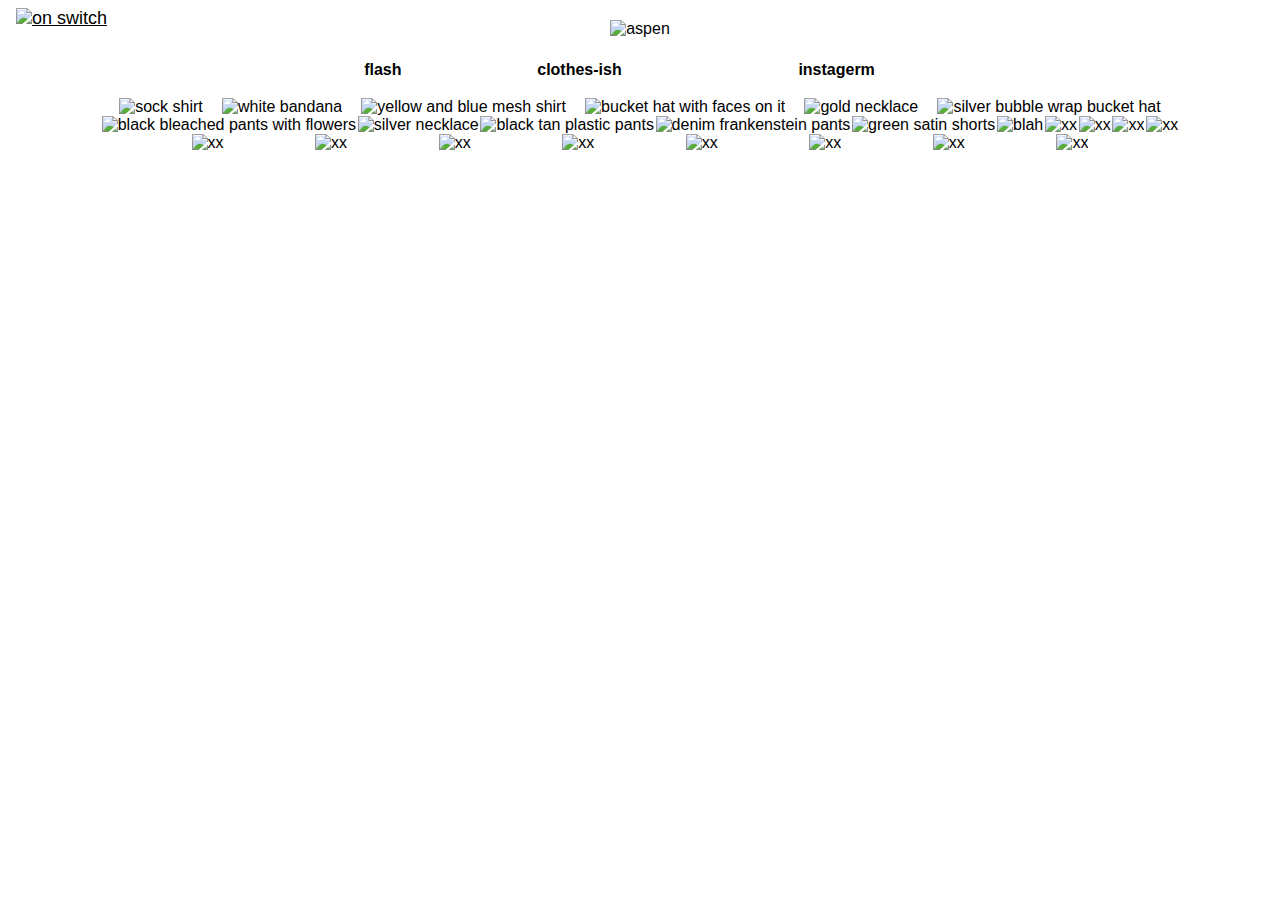
==== clothes.html @ 92da0381 "first commit" ====
<!DOCTYPE html>
<html lang="en">
<head>
<meta charset="utf-8">
<meta name="viewport" content="width=device-width, initial-scale=1">
<link rel="stylesheet" href="src/css/styles.css">
<title>spamtown</title>

<link rel="apple-touch-icon" sizes="57x57" href="images/happy.ico/apple-icon-57x57.png">
<link rel="apple-touch-icon" sizes="60x60" href="/apple-icon-60x60.png">
<link rel="apple-touch-icon" sizes="72x72" href="/apple-icon-72x72.png">
<link rel="apple-touch-icon" sizes="76x76" href="/apple-icon-76x76.png">
<link rel="apple-touch-icon" sizes="114x114" href="/apple-icon-114x114.png">
<link rel="apple-touch-icon" sizes="120x120" href="/apple-icon-120x120.png">
<link rel="apple-touch-icon" sizes="144x144" href="/apple-icon-144x144.png">
<link rel="apple-touch-icon" sizes="152x152" href="/apple-icon-152x152.png">
<link rel="apple-touch-icon" sizes="180x180" href="/apple-icon-180x180.png">
<link rel="icon" type="image/png" sizes="192x192"  href="/android-icon-192x192.png">
<link rel="icon" type="image/png" sizes="32x32" href="images/happy.ico//favicon-32x32.png">
<link rel="icon" type="image/png" sizes="96x96" href="images/happy.ico//favicon-96x96.png">
<link rel="icon" type="image/png" sizes="16x16" href="images/happy.ico//favicon-16x16.png">
<link rel="manifest" href="/manifest.json">
<meta name="msapplication-TileColor" content="#ffffff">
<meta name="msapplication-TileImage" content="/ms-icon-144x144.png">
<meta name="theme-color" content="#ffffff">
</head>



<header align="center">
 <a href="index.html"><img class="full-width" src="images/aspen.png" alt="aspen"></a>
</header>

<div class="topleft">
  <a href="research.html"><u><img src="images/onswitch.png" alt="on switch" width="50"></u></a>
</div>

<table align="center", width="50%", text-align="center padding" >
  <tr>
    <th><a href="flash.html">          flash      </a></th>
    <th><a href="clothes.html">clothes-ish</a></th>
    <th><a href="https://instagram.com/chodie.foster">instagerm</a></th>
  </tr>
</table>


<ul class="flex-container">
  <li><img class="flex-item" src="images/t_sockshirt.png" alt="sock shirt"></li>
  <li><img class="flex-item" src="images/a_bandana.png" alt="white bandana"></li>
  <li><img class="flex-item" src="images/t_yellowblue.png" alt="yellow and blue mesh shirt"></li>
  <li><img class="flex-item" src="images/a_facebuckethat.png" alt="bucket hat with faces on it"></li>
  <li><img class="flex-item" src="images/a_goldnecklace.png" alt="gold necklace"></li>
  <li><img class="flex-item" src="images/a_silverbubblehat.png" alt="silver bubble wrap bucket hat"></li>
  <li><img class="flex-item" src="images/b_blackbleachrust.png" alt="black bleached pants with flowers"></li>
  <li><img class="flex-item" src="images/a_silvernecklace.png" alt="silver necklace"></li>
  <li><img class="flex-item" src="images/b_blacktanplastic.png" alt="black tan plastic pants"></li>
  <li><img class="flex-item" src="images/b_denimfrank.png" alt="denim frankenstein pants"></li>
  <li><img class="flex-item" src="images/b_greensatin.png" alt="green satin shorts"></li>
  <li><img class="flex-item" src="images/b_meat.png" alt="blah"></li>
  <li><img class="flex-item" src="images/b_pinkblanket.png" alt="xx"></li>
  <li><img class="flex-item" src="images/b_whitenews.png" alt="xx"></li>
  <li><img class="flex-item" src="images/t_blackfrank.png" alt="xx"></li>
  <li><img class="flex-item" src="images/t_brownblue.png" alt="xx"></li>
  <li><img class="flex-item" src="images/t_cottonfrank.png" alt="xx"></li>
  <li><img class="flex-item" src="images/b_patchwork.png" alt="xx"></li>
  <li><img class="flex-item" src="images/t_pinkgreen.png" alt="xx"></li>
  <li><img class="flex-item" src="images/t_yellowmesh.png" alt="xx"></li>
  <li><img class="flex-item" src="images/b_denimpainted.png" alt="xx"></li>
  <li><img class="flex-item" src="images/b_navypainted.png" alt="xx"></li>
  <li><img class="flex-item" src="images/b_olivepaint.png" alt="xx"></li>
  <li><img class="flex-item" src="images/white.png" alt="xx"></li>
</ul>
---- src/css/styles.css ----
* {
  box-sizing: border-box;
}

body {
  font-family: Arial, Helvetica, sans-serif;
  margin: 0 auto;
}


/* Style the header */
header {
  padding: 20px 0px;
  text-align: center;
}

.subheader {
  font-size: 22px;
  margin: 80px 0 20px 0;
}

.full-width {
  max-width: 100%;
}

/* Container for flexboxes */
section {
  display: -webkit-flex;
  display: flex;
}

.flex-container {
  display: flex;
  flex-wrap: wrap;
  justify-content: center;
  justify-content: space-evenly;
  align-items: center;
  list-style: none;
  width: 100%;
  padding: 0 100px;
}

.flex-item {
  width: 400px;
  align: center;
  justify-content: center;
}

.flex-item2 {
  width: 80%;
  align: center;
  justify-content: center;
}

.big-flex {
  display: block;
  margin-left: auto;
  margin-right: auto;
  max-width: 50%;
  padding-top: 50px;
}

/* index flex box settings*/

.index-flex-pic {
  width: 400px;
}

.index-flex-text {
  width: 40%;
  min-width: 400px;
  margin-left: 70px;
  padding-bottom: 40px;
}

.index-container {
  display: flex;
  flex-wrap: wrap;
  justify-content: center;
  align-items: center;
  list-style: none;
  width: 100%;
  padding: 0 100px;
}

/* research.html flexbox settings*/

.research-container {
  display: flex;
  flex-wrap: wrap;
  justify-content: center;
  align-items: center;
  list-style: none;
  width: 90%;
  padding: 0;
  margin: auto;
}

.research-flex-text {
  width: 50%;
  min-width: 400px;
  max-width: 600px;
  margin-left: 70px;
  padding:0;
}

.research-flex-pic {
  width: 20%;
  min-width: 250px;
  max-width: 300px;
  padding: 0;
}

.break {
  flex-basis: 100%;
  height: 40px;
}

@media screen and (max-width: 799px) {
  .research-flex-pic, .research-flex-text {
    display: block;
    padding-bottom: 10px;
    margin: 0 70px;
  }
  .research-flex-text,{
    min-width: 350px;
  }
}

@media screen and (max-width: 1069px) {
  .index-flex-text {
    display: block;
    margin: 0 70px;
  }
  .index-flex-pic {
    padding-bottom: 15px;
  }
}

@media screen and (max-width: 540px) {
  .index-container{
    padding: 15px;
  }
  .index-flex-text, .research-flex-text {
    min-width: 350px;
  }
}

/* ===========================
      FOR RESEARCH PAGE
============================= */

.projectblock {
  display:block;
  padding-top: 40px;
  width: 80%
}

.proj-pic {
  display: flex;
  flex-wrap: wrap;
  justify-content: center;
  width: 20%;
}

.proj-text {
  display: flex;
  flex-wrap: wrap;
  justify-content: center;
  width: 50%;
}

/* ===========================
      HYPERLINKS
============================= */

a:link, a:visited {
  color: black;
  background-color: transparent;
  text-decoration: none;
}

a:hover {
  color: black;
  background-color: transparent;
  text-decoration: underline;
}

a:active {
  color: yellow;
  background-color: transparent;
  text-decoration: underline;
}

/* ===========================
      ITEM DETAIL PAGE 
============================= */
p {
    display: block;
    margin-block-start: 1em;
    margin-block-end: 1em;
    margin-inline-start: 0px;
    margin-inline-end: 0px;
}

.layout-module {
  width: 100%;
  max-width: 1260px;
  margin-left: auto;
  margin-right: auto;
}

.single-item-pic {
  box-sizing: border-box;
  display: inline-block;
  width: 50%;
  height: auto;
  padding: 4%;
}

.single-item-text {
  box-sizing: border-box;
  display: inline-block;
  width: 40%;
  padding: 20px;
  margin-top: 20px;
  font-size: 20px
  text-size-adjust: 100%;
  vertical-align: top;
}

.aspen-module {
  width: 80%;
  max-width: 1260px;
  margin-left: auto;
  margin-right: auto;
  align: center;
}

.aspen-pic {
  box-sizing: border-box;
  display: inline-block;
  width: 45%;
  height: auto;
  padding: 4%;
}

.lslide .aspen-pic img {
  width: 100%;
}

@media screen and (max-width: 768px) {
  .single-item-pic, .single-item-text, .aspen-pic{
    display: block;
    width: 100%;
    padding: 0px 20px;
  }
  .single-item-pic {
    padding-top: 20px; 
  }
}

.layout-module:before, .layout-module:after {
    display: table;
    content: "";
}

.name {
  font-size: 28px;
}
.price {
  font-size: 22px;
}

.topleft {
  position: absolute;
  top: 8px;
  left: 16px;
  font-size: 18px;
}


/* ===========================
      FOR DROPDOWN 
============================= */

/* Dropdown Button */
.dropbtn {
  background-color: white;
  color: white;
  padding: 16px;
  font-size: 16px;
  border: none;
}

/* The container <div> - needed to position the dropdown content */
.dropdown {
  position: relative;
  display: inline-block;
}

/* Dropdown Content (Hidden by Default) */
.dropdown-content {
  display: none;
  position: absolute;
  background-color: #f1f1f1;
  min-width: 160px;
  box-shadow: 0px 8px 16px 0px rgba(0,0,0,0.2);
  z-index: 1;
}

/* Links inside the dropdown */
.dropdown-content a {
  color: black;
  padding: 12px 16px;
  text-decoration: none;
  display: block;
  text-align: left;
}

/* Change color of dropdown links on hover */
.dropdown-content a:hover {background-color: #ddd;}

/* Show the dropdown menu on hover */
.dropdown:hover .dropdown-content {display: block;}

/* Change the background color of the dropdown button when the dropdown content is shown */
.dropdown:hover .dropbtn {background-color: #3e8e41;}
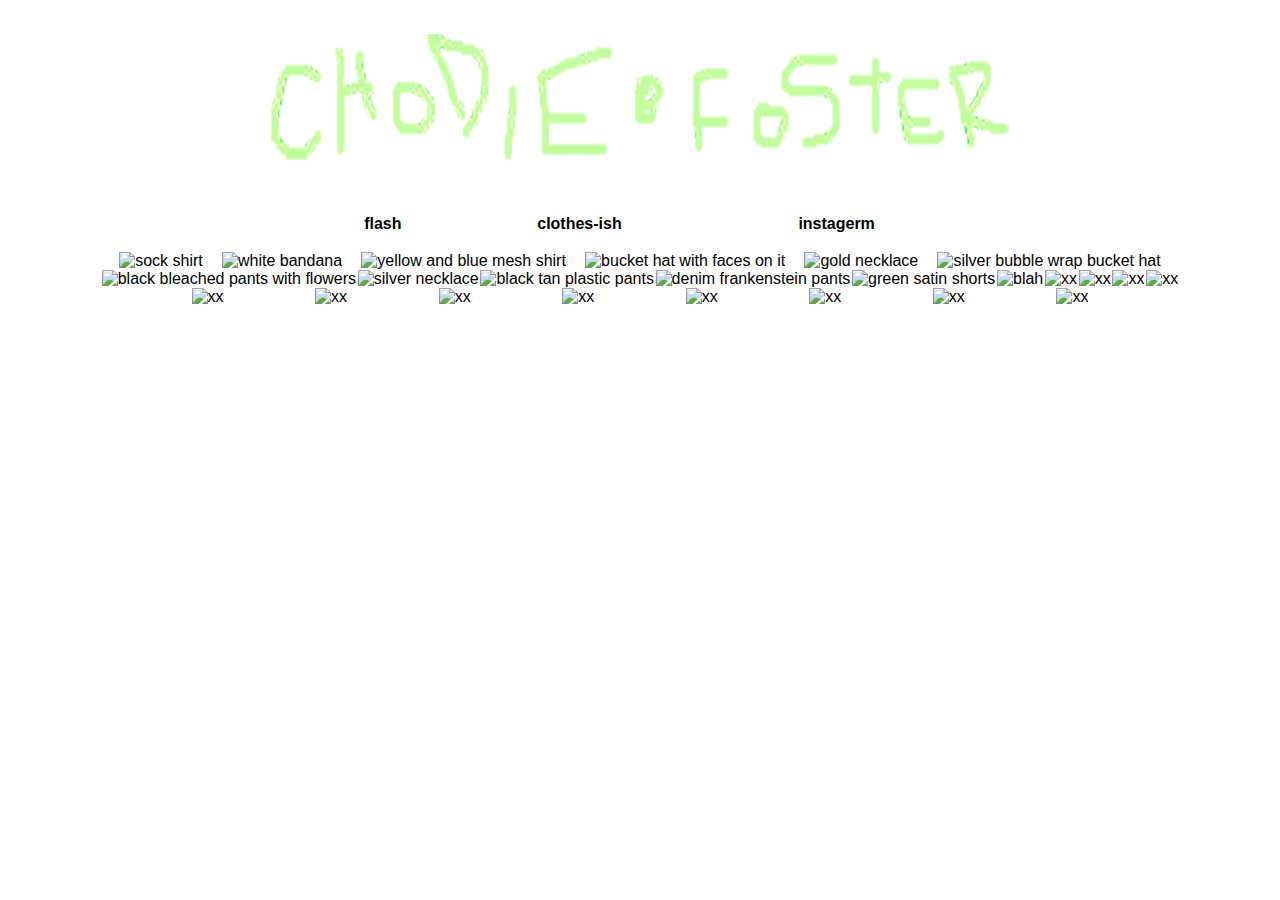
==== commit 0af7ce7f: "fixed html for clothes" ====
--- a/clothes.html
+++ b/clothes.html
@@ -28,12 +28,8 @@
 
 
 <header align="center">
- <a href="index.html"><img class="full-width" src="images/aspen.png" alt="aspen"></a>
+ <a href="index.html"><img class="full-width" src="images/chodie.png" alt="chodie.foster"></a>
 </header>
-
-<div class="topleft">
-  <a href="research.html"><u><img src="images/onswitch.png" alt="on switch" width="50"></u></a>
-</div>
 
 <table align="center", width="50%", text-align="center padding" >
   <tr>
--- a/src/css/styles.css
+++ b/src/css/styles.css
@@ -40,14 +40,19 @@
   padding: 0 100px;
 }
 
+.flex-container_smaller {
+  display: flex;
+  flex-wrap: wrap;
+  justify-content: center;
+  justify-content: space-evenly;
+  align-items: center;
+  list-style: none;
+  width: 75%;
+  padding: 0 100px;
+}
+
 .flex-item {
   width: 400px;
-  align: center;
-  justify-content: center;
-}
-
-.flex-item2 {
-  width: 80%;
   align: center;
   justify-content: center;
 }
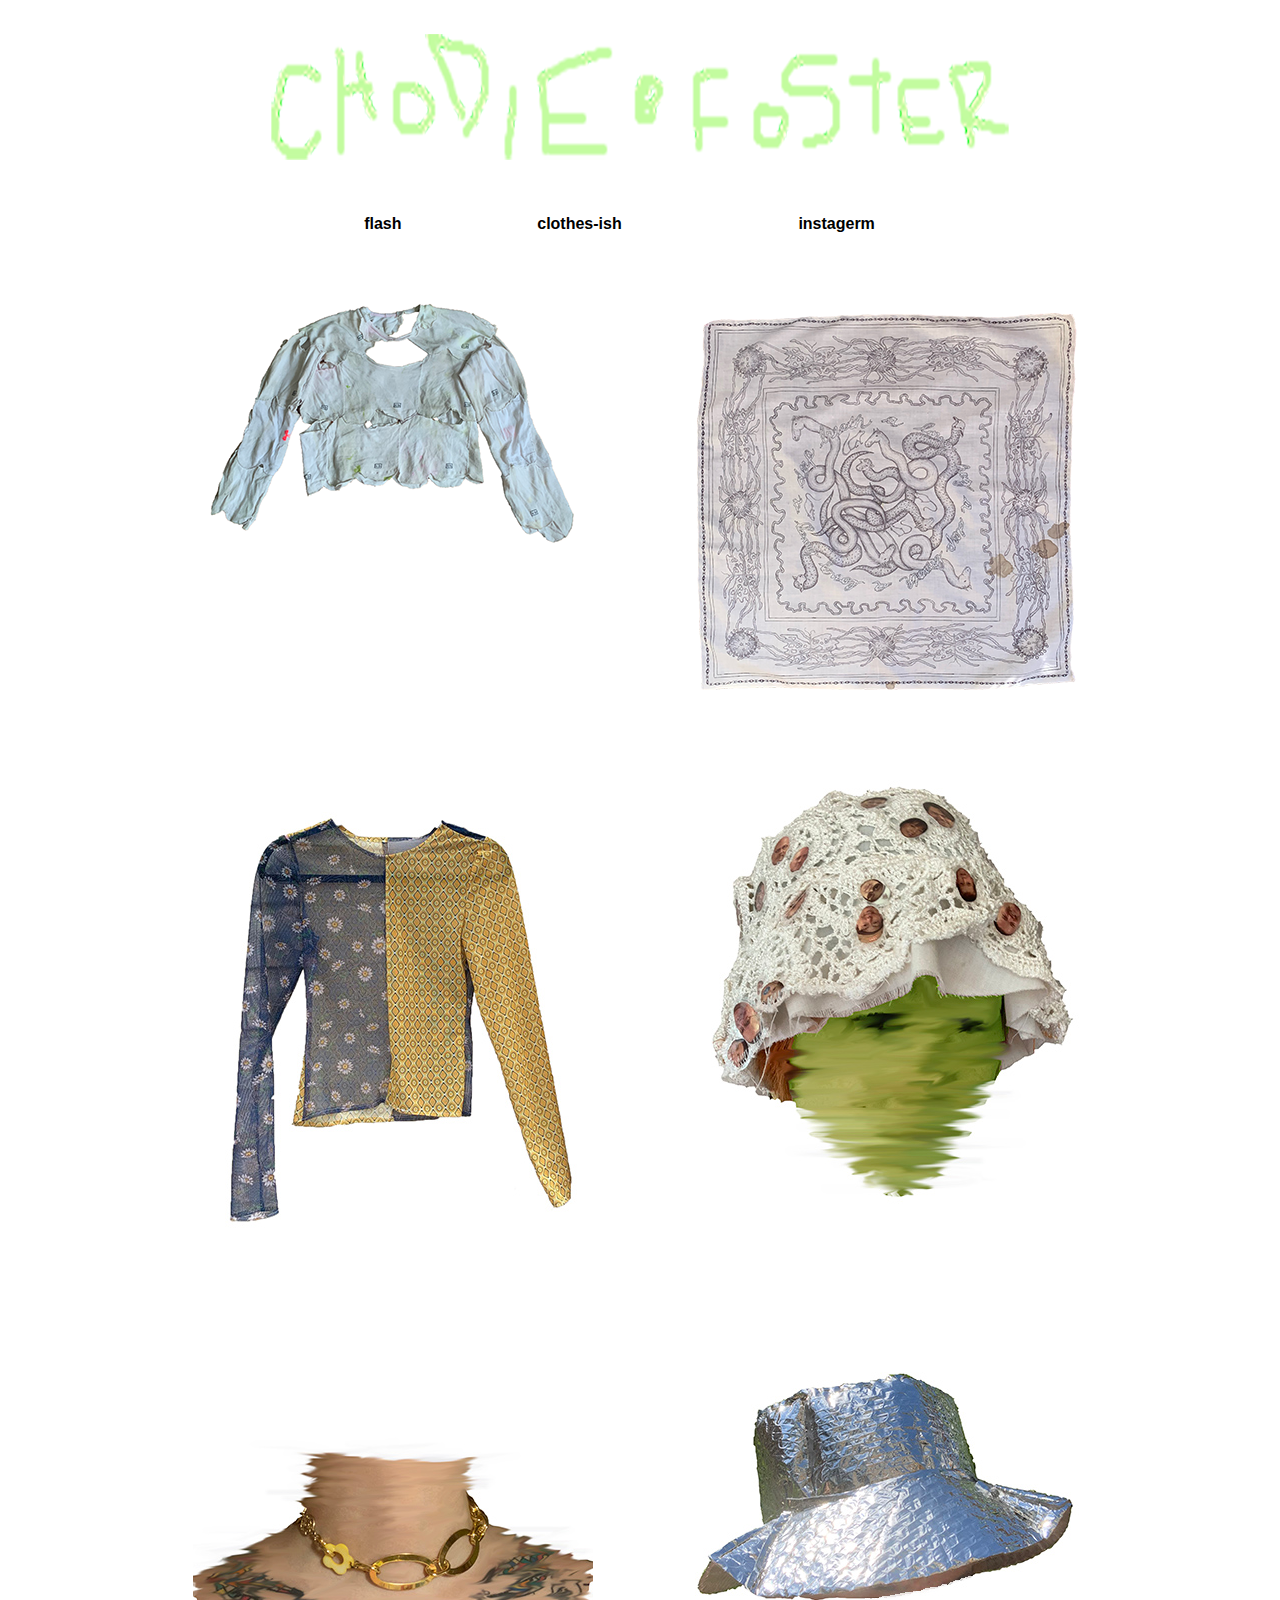
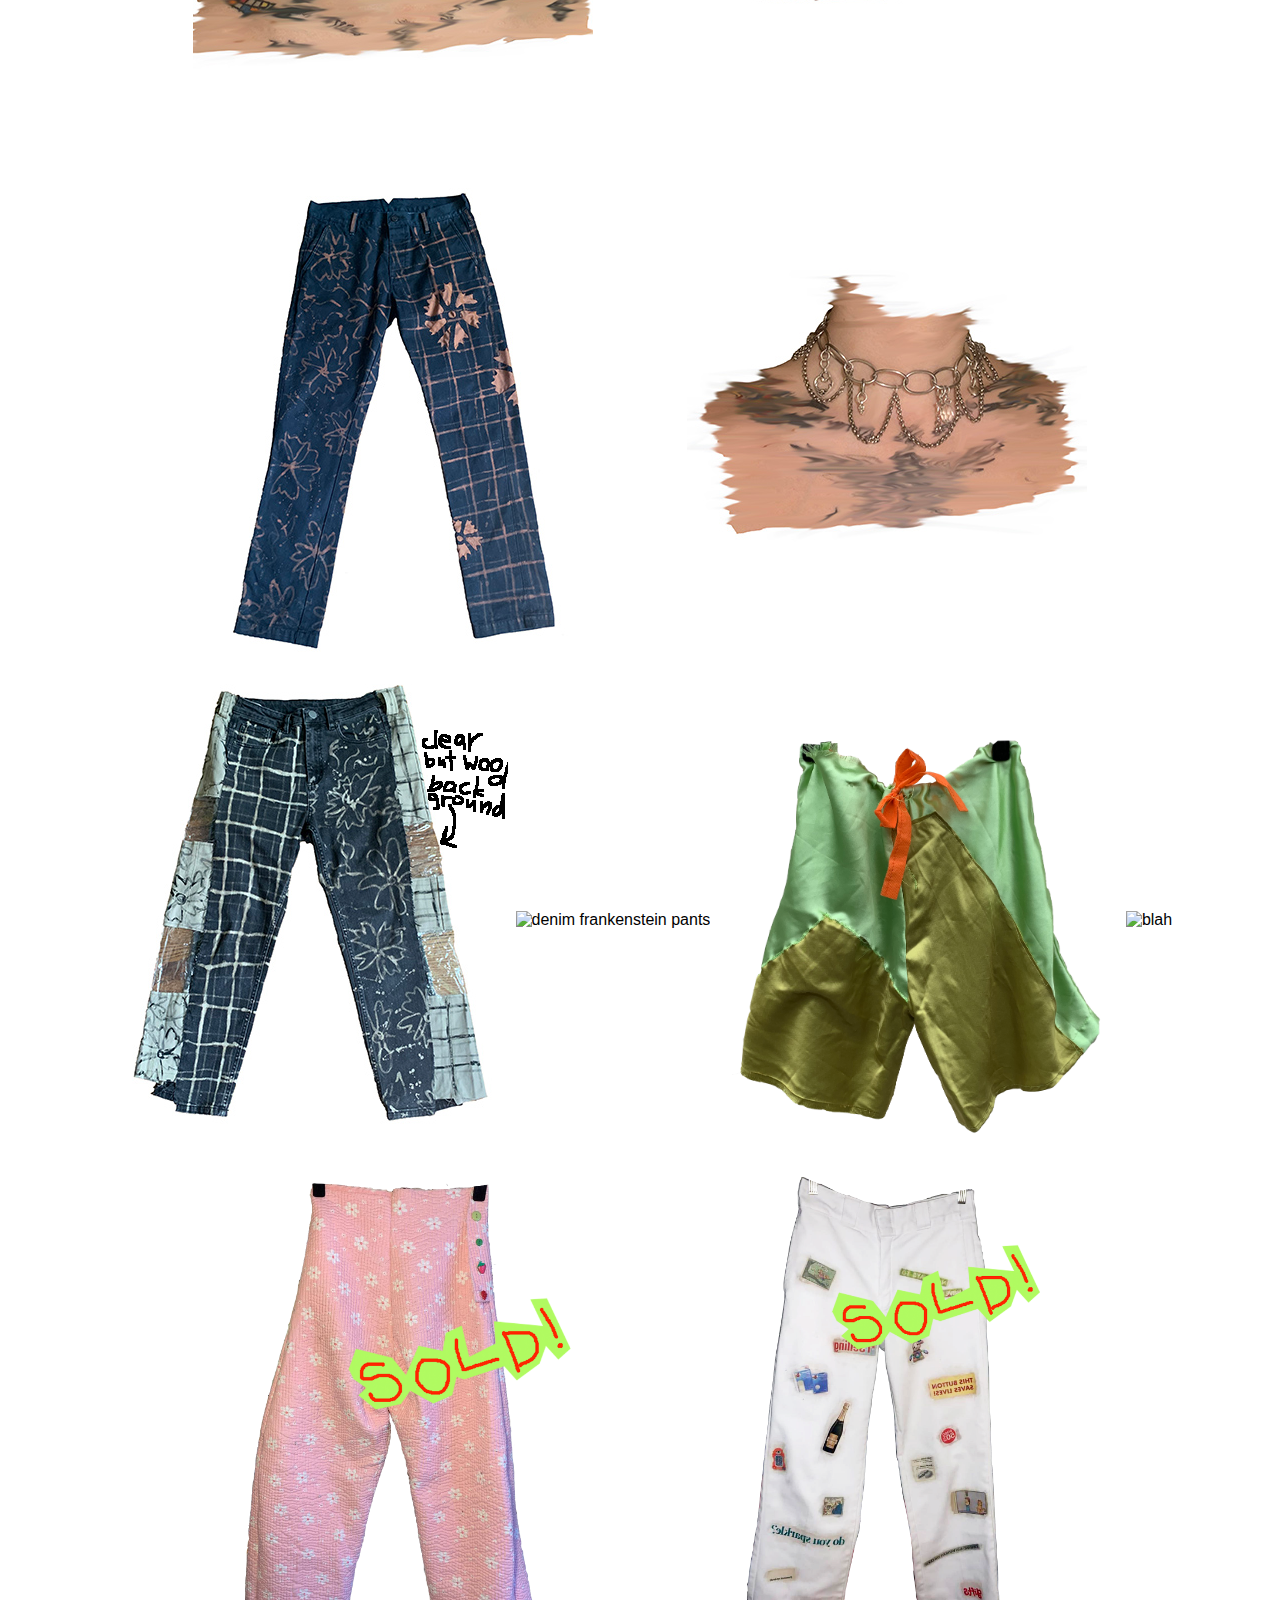
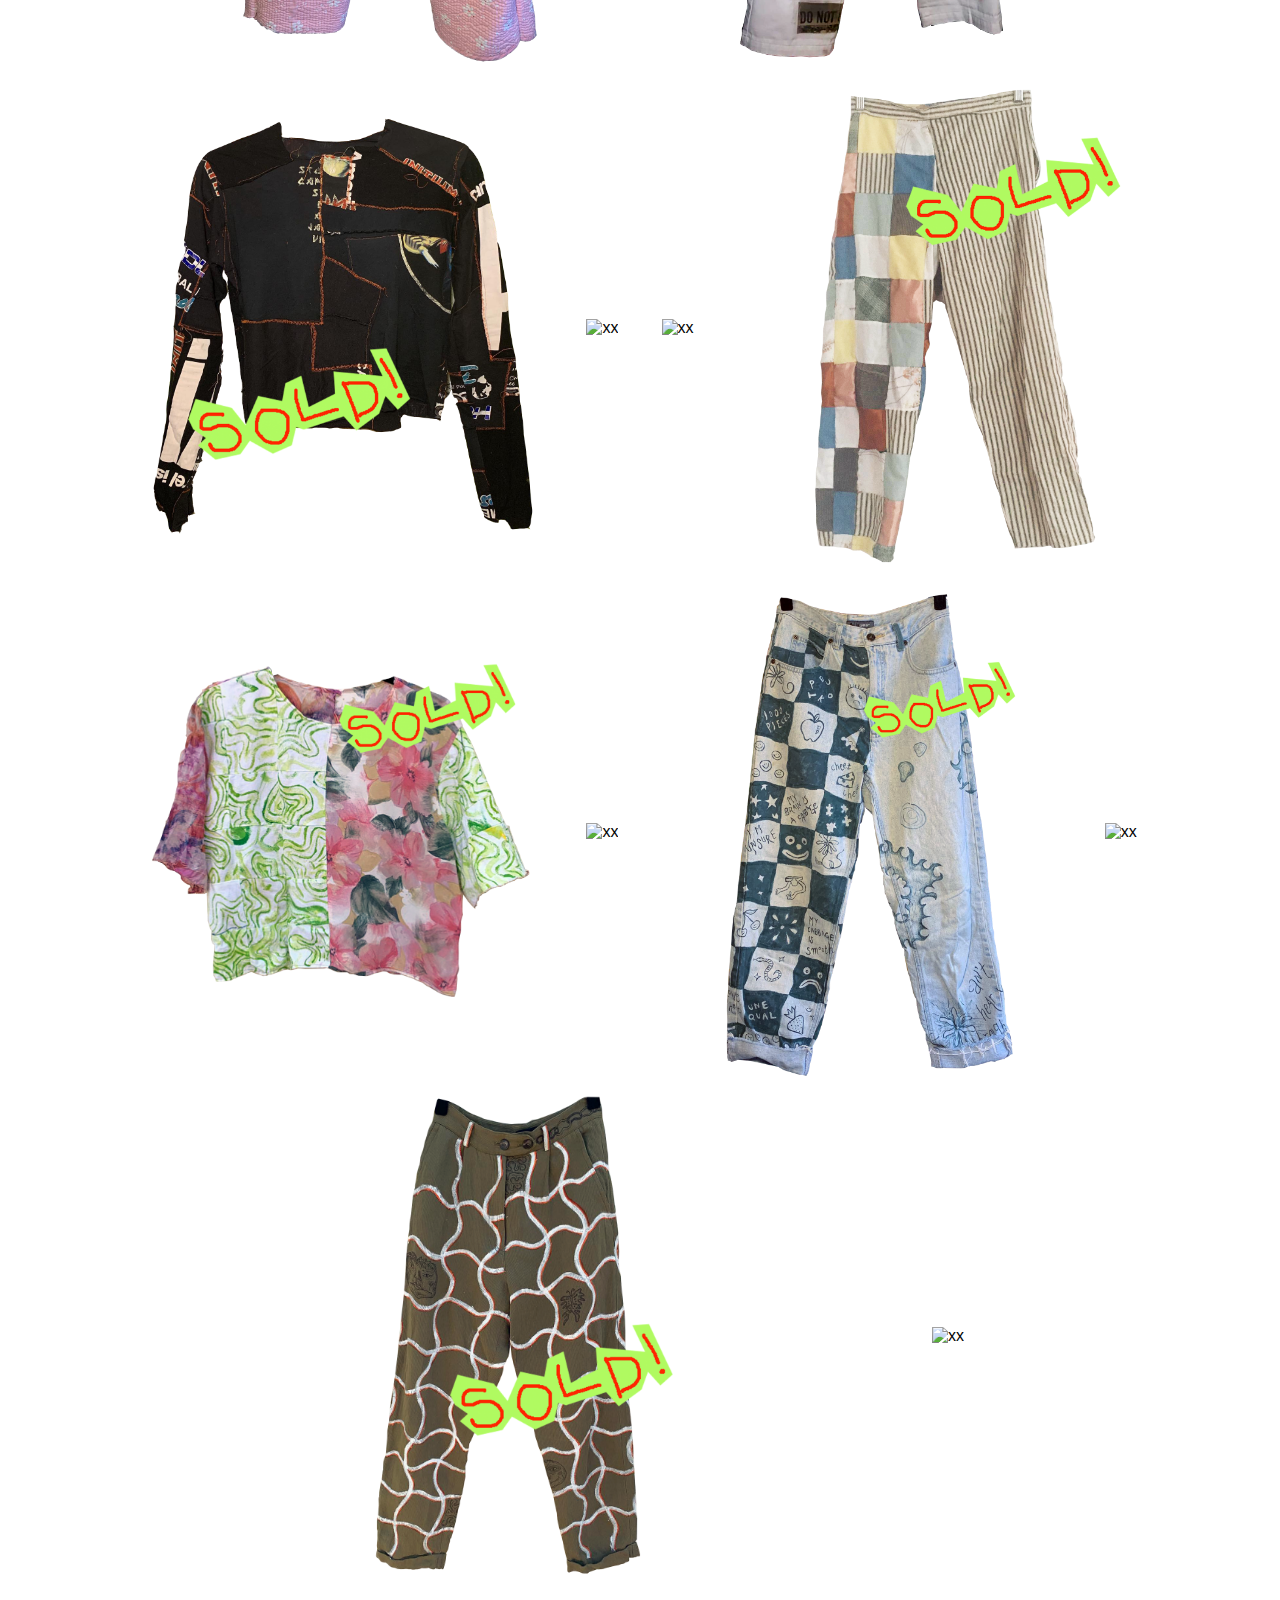
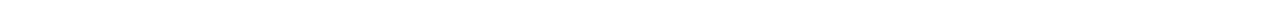
==== commit 107c8a32: "fix clothes" ====
--- a/clothes.html
+++ b/clothes.html
@@ -41,30 +41,30 @@
 
 
 <ul class="flex-container">
-  <li><img class="flex-item" src="images/t_sockshirt.png" alt="sock shirt"></li>
-  <li><img class="flex-item" src="images/a_bandana.png" alt="white bandana"></li>
-  <li><img class="flex-item" src="images/t_yellowblue.png" alt="yellow and blue mesh shirt"></li>
-  <li><img class="flex-item" src="images/a_facebuckethat.png" alt="bucket hat with faces on it"></li>
-  <li><img class="flex-item" src="images/a_goldnecklace.png" alt="gold necklace"></li>
-  <li><img class="flex-item" src="images/a_silverbubblehat.png" alt="silver bubble wrap bucket hat"></li>
-  <li><img class="flex-item" src="images/b_blackbleachrust.png" alt="black bleached pants with flowers"></li>
-  <li><img class="flex-item" src="images/a_silvernecklace.png" alt="silver necklace"></li>
-  <li><img class="flex-item" src="images/b_blacktanplastic.png" alt="black tan plastic pants"></li>
-  <li><img class="flex-item" src="images/b_denimfrank.png" alt="denim frankenstein pants"></li>
-  <li><img class="flex-item" src="images/b_greensatin.png" alt="green satin shorts"></li>
-  <li><img class="flex-item" src="images/b_meat.png" alt="blah"></li>
-  <li><img class="flex-item" src="images/b_pinkblanket.png" alt="xx"></li>
-  <li><img class="flex-item" src="images/b_whitenews.png" alt="xx"></li>
-  <li><img class="flex-item" src="images/t_blackfrank.png" alt="xx"></li>
-  <li><img class="flex-item" src="images/t_brownblue.png" alt="xx"></li>
-  <li><img class="flex-item" src="images/t_cottonfrank.png" alt="xx"></li>
-  <li><img class="flex-item" src="images/b_patchwork.png" alt="xx"></li>
-  <li><img class="flex-item" src="images/t_pinkgreen.png" alt="xx"></li>
-  <li><img class="flex-item" src="images/t_yellowmesh.png" alt="xx"></li>
-  <li><img class="flex-item" src="images/b_denimpainted.png" alt="xx"></li>
-  <li><img class="flex-item" src="images/b_navypainted.png" alt="xx"></li>
-  <li><img class="flex-item" src="images/b_olivepaint.png" alt="xx"></li>
-  <li><img class="flex-item" src="images/white.png" alt="xx"></li>
+  <li><img class="flex-item" src="images/clothes/t_sockshirt.png" alt="sock shirt"></li>
+  <li><img class="flex-item" src="images/clothes/a_bandana.png" alt="white bandana"></li>
+  <li><img class="flex-item" src="images/clothes/t_yellowblue.png" alt="yellow and blue mesh shirt"></li>
+  <li><img class="flex-item" src="images/clothes/a_facebuckethat.png" alt="bucket hat with faces on it"></li>
+  <li><img class="flex-item" src="images/clothes/a_goldnecklace.png" alt="gold necklace"></li>
+  <li><img class="flex-item" src="images/clothes/a_silverbubblehat.png" alt="silver bubble wrap bucket hat"></li>
+  <li><img class="flex-item" src="images/clothes/b_blackbleachrust.png" alt="black bleached pants with flowers"></li>
+  <li><img class="flex-item" src="images/clothes/a_silvernecklace.png" alt="silver necklace"></li>
+  <li><img class="flex-item" src="images/clothes/b_blacktanplastic.png" alt="black tan plastic pants"></li>
+  <li><img class="flex-item" src="images/clothes/b_denimfrank.png" alt="denim frankenstein pants"></li>
+  <li><img class="flex-item" src="images/clothes/b_greensatin.png" alt="green satin shorts"></li>
+  <li><img class="flex-item" src="images/clothes/b_meat.png" alt="blah"></li>
+  <li><img class="flex-item" src="images/clothes/b_pinkblanket.png" alt="xx"></li>
+  <li><img class="flex-item" src="images/clothes/b_whitenews.png" alt="xx"></li>
+  <li><img class="flex-item" src="images/clothes/t_blackfrank.png" alt="xx"></li>
+  <li><img class="flex-item" src="images/clothes/t_brownblue.png" alt="xx"></li>
+  <li><img class="flex-item" src="images/clothes/t_cottonfrank.png" alt="xx"></li>
+  <li><img class="flex-item" src="images/clothes/b_patchwork.png" alt="xx"></li>
+  <li><img class="flex-item" src="images/clothes/t_pinkgreen.png" alt="xx"></li>
+  <li><img class="flex-item" src="images/clothes/t_yellowmesh.png" alt="xx"></li>
+  <li><img class="flex-item" src="images/clothes/b_denimpainted.png" alt="xx"></li>
+  <li><img class="flex-item" src="images/clothes/b_navypainted.png" alt="xx"></li>
+  <li><img class="flex-item" src="images/clothes/b_olivepaint.png" alt="xx"></li>
+  <li><img class="flex-item" src="images/clothes/white.png" alt="xx"></li>
 </ul>
 
 
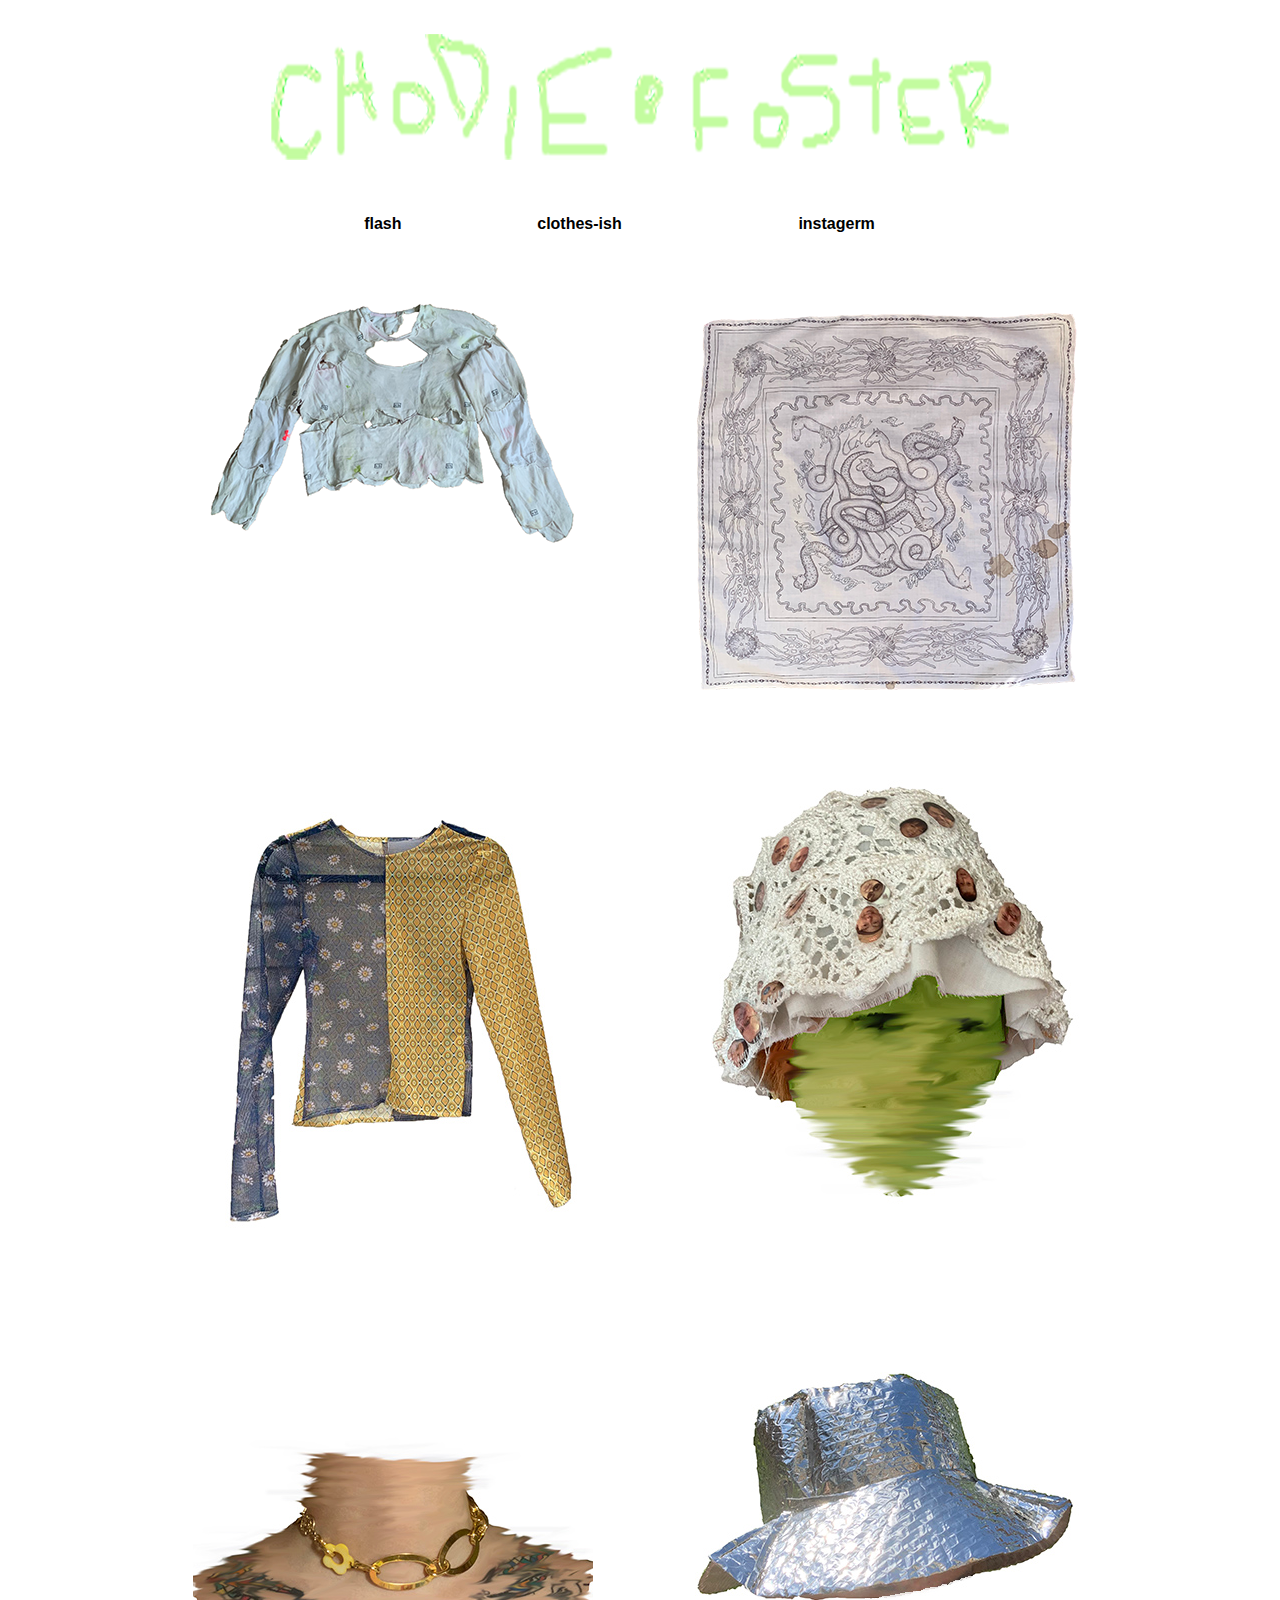
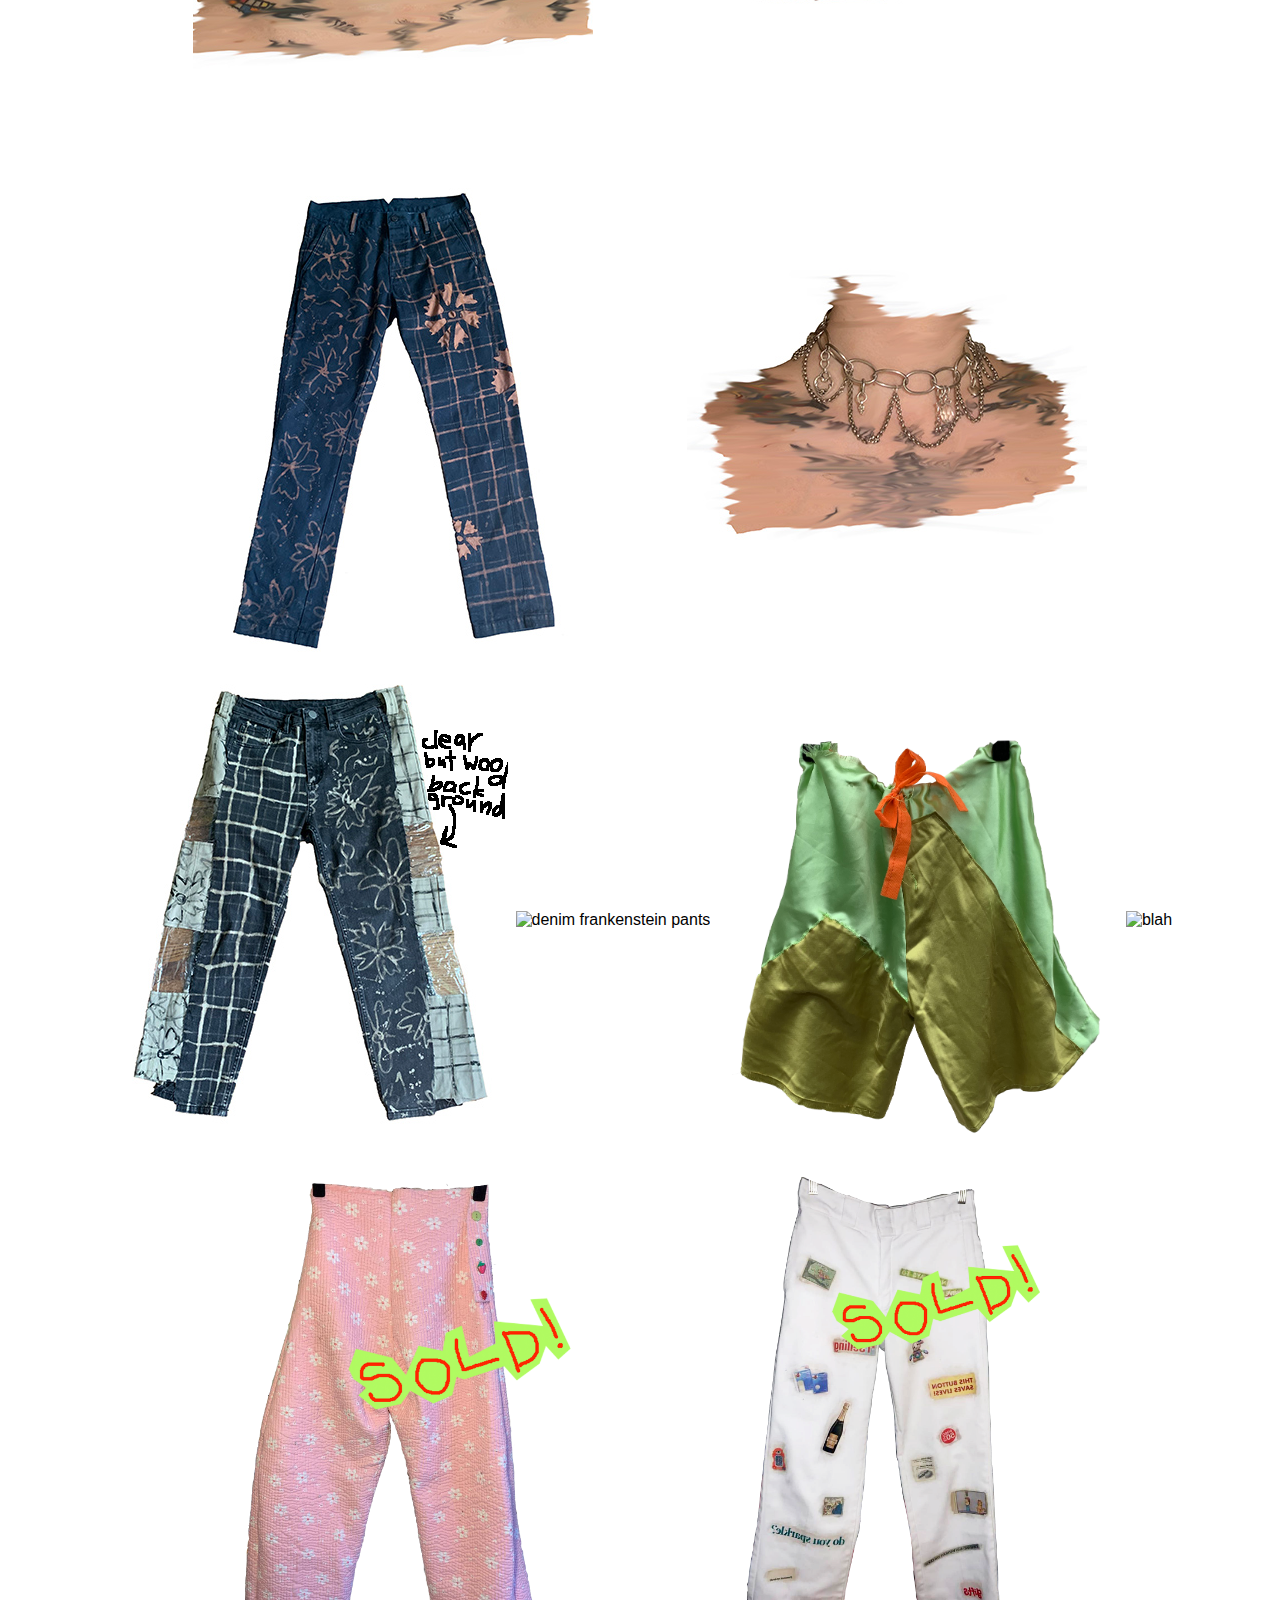
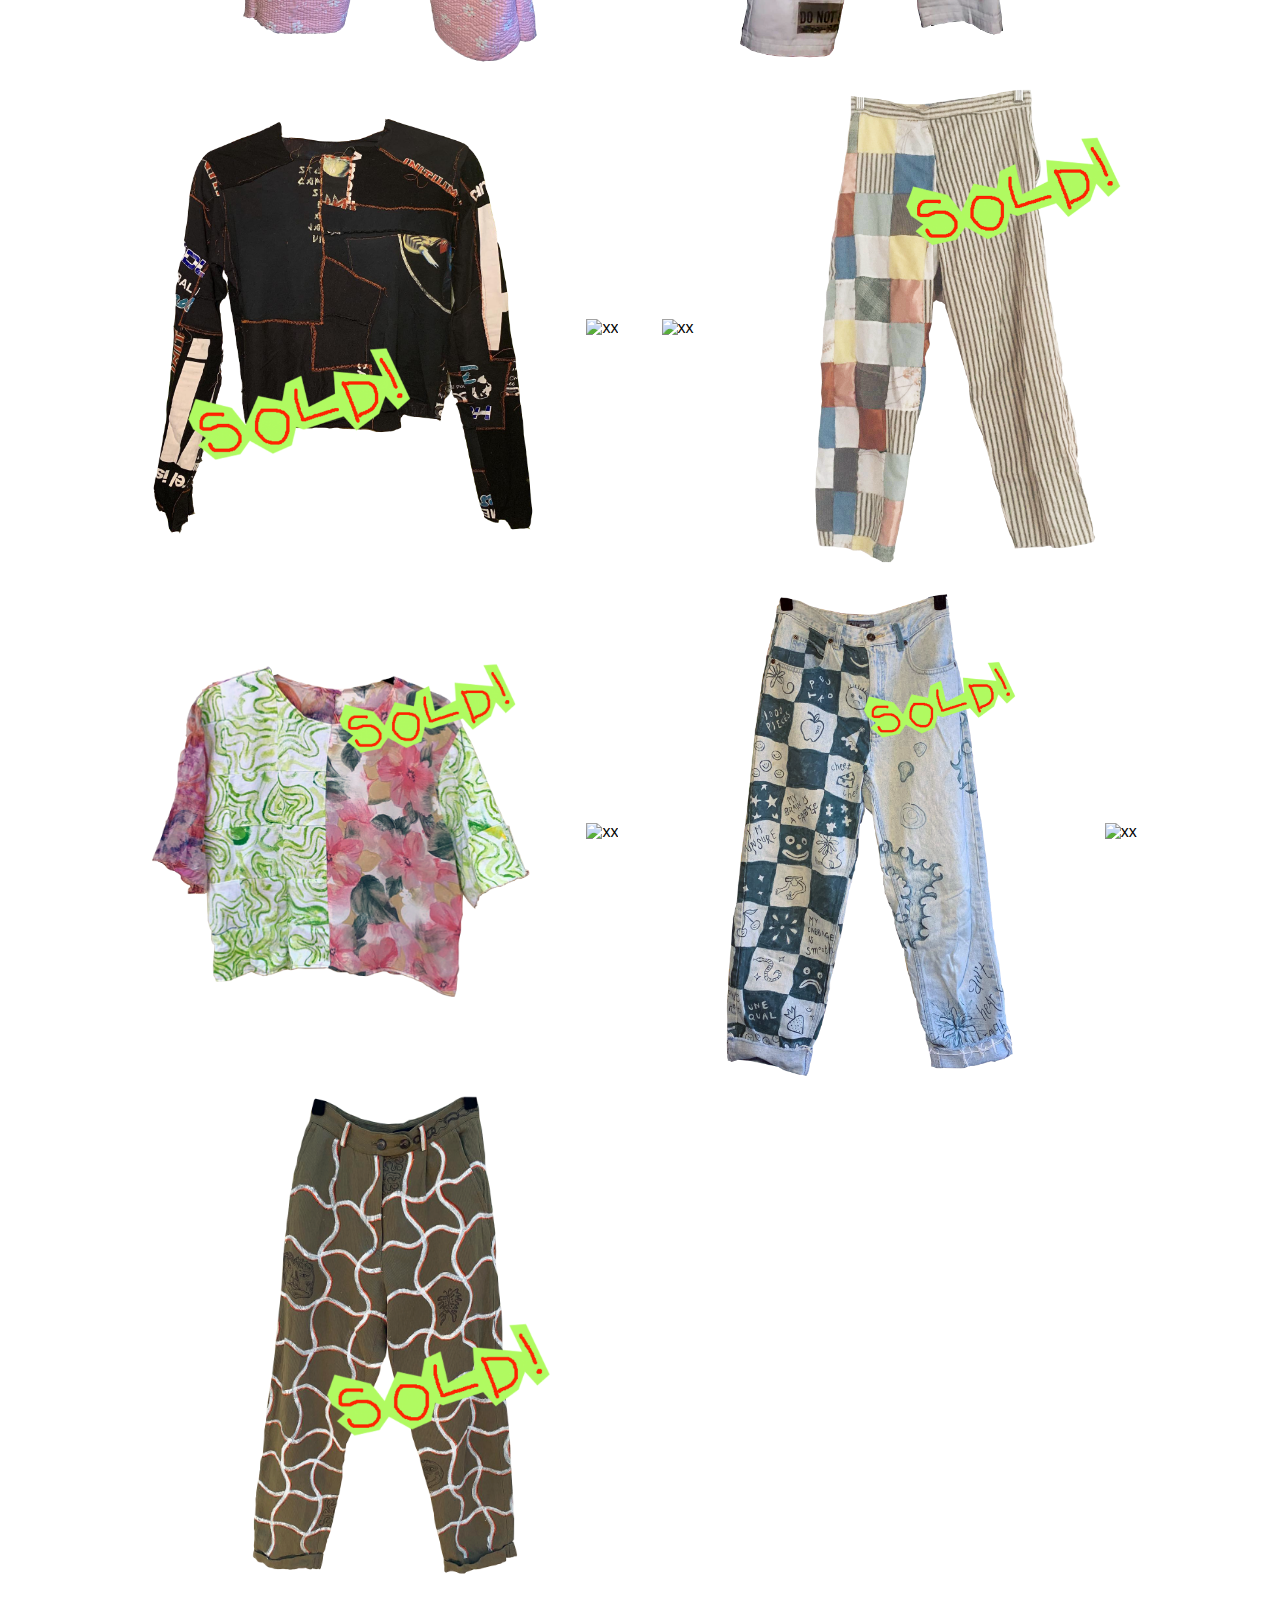
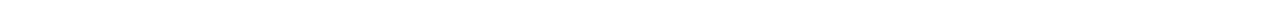
==== commit 393543dd: "fixed some lil errors" ====
--- a/clothes.html
+++ b/clothes.html
@@ -33,8 +33,8 @@
 
 <table align="center", width="50%", text-align="center padding" >
   <tr>
-    <th><a href="flash.html">          flash      </a></th>
-    <th><a href="clothes.html">clothes-ish</a></th>
+    <th><a href="flash">          flash      </a></th>
+    <th><a href="clothes">clothes-ish</a></th>
     <th><a href="https://instagram.com/chodie.foster">instagerm</a></th>
   </tr>
 </table>
